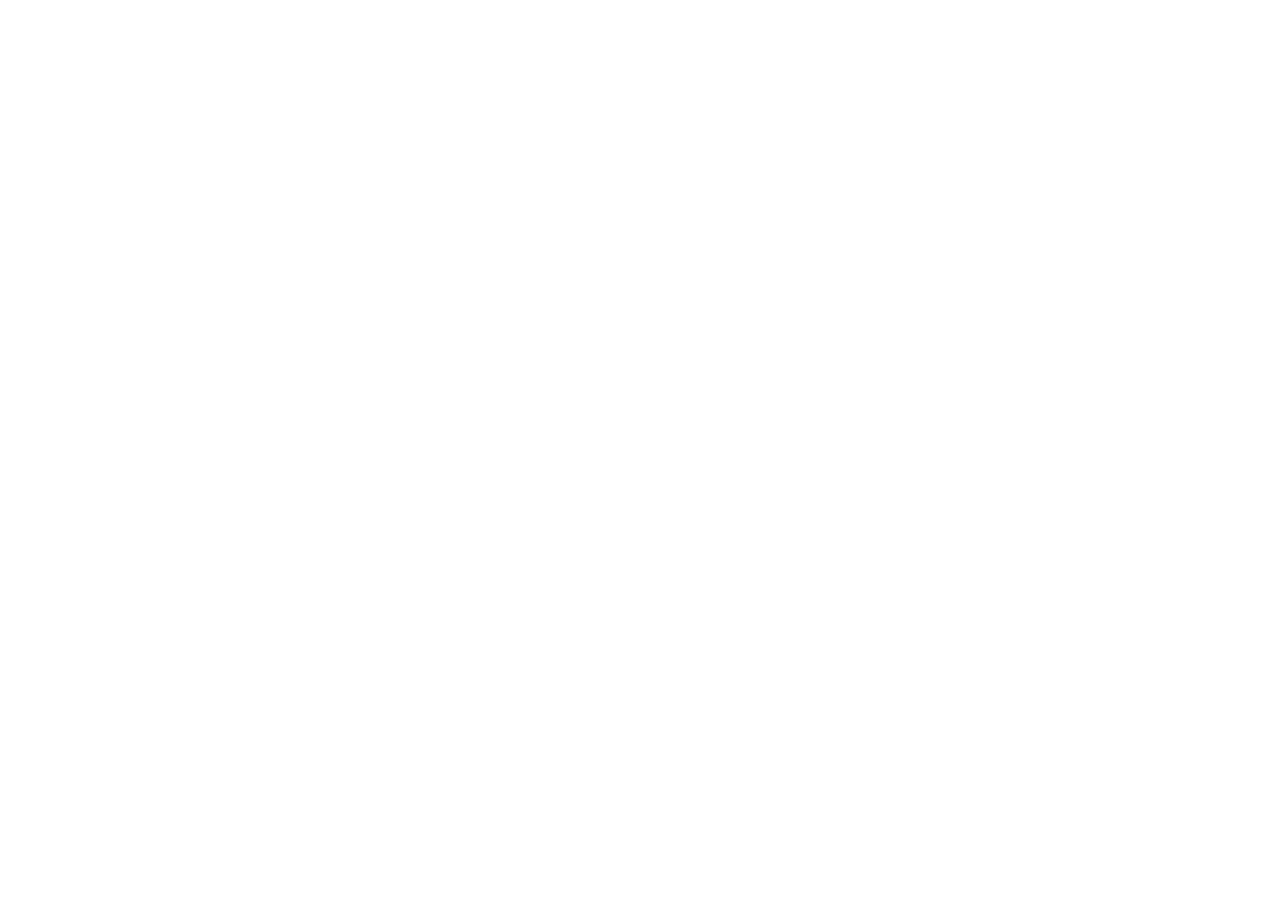
==== index.html @ 7d545d7e "Agregue las secciones" ====
<!DOCTYPE html>
<html lang="en">
<head>
    <meta charset="UTF-8">
    <meta http-equiv="X-UA-Compatible" content="IE=edge">
    <meta name="viewport" content="width=device-width, initial-scale=1.0">
    <link rel="stylesheet" href="./css/styles.css">
    <title>Document</title>
</head>
<body>
    
</body>
</html>
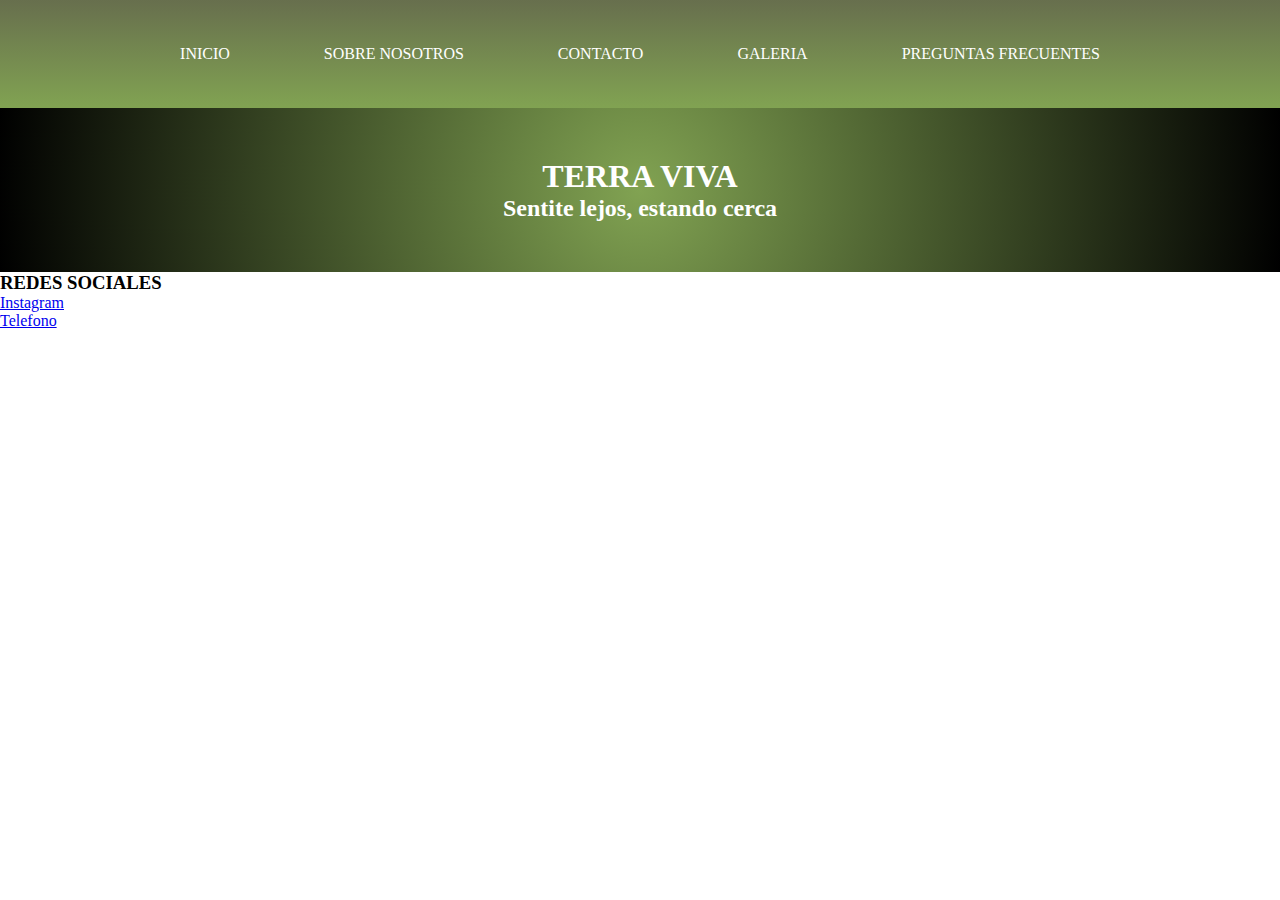
==== commit ae9a522a: "agregue estilo en css al header" ====
--- a/index.html
+++ b/index.html
@@ -5,9 +5,37 @@
     <meta http-equiv="X-UA-Compatible" content="IE=edge">
     <meta name="viewport" content="width=device-width, initial-scale=1.0">
     <link rel="stylesheet" href="./css/styles.css">
-    <title>Document</title>
+    <title>Inicio</title>
 </head>
 <body>
-    
+    <nav>
+        <ul class="menu">
+            <li><a href="">INICIO</a></li>
+            <li><a href="">SOBRE NOSOTROS</a></li>
+            <li><a href="">CONTACTO</a></li>
+            <li><a href="">GALERIA</a></li>
+            <li><a href="">PREGUNTAS FRECUENTES</a></li>
+        </ul>
+    </nav>
+    <div class="presentacion">
+        <h1>TERRA VIVA</h1>
+        <h2>Sentite lejos, estando cerca</h2>
+    </div>
+    <div>
+        
+    </div>
+
+    <footer>
+        <h3 >REDES SOCIALES</h3>
+        <ol>
+            <li>
+                <a href="https://www.instagram.com/" target="_blank">Instagram</a>
+            </li>
+            <li>
+                <a href="tel:+542964518238">Telefono</a>
+            </li>
+
+        </ol>
+    </footer>   
 </body>
 </html>--- a/css/styles.css
+++ b/css/styles.css
@@ -0,0 +1,57 @@
+@import url('https://fonts.googleapis.com/css2?family=Montserrat:wght@200;400;600;800&family=Raleway:wght@200;400;700;900&display=swap');
+
+* {
+    margin: 0;
+    padding: 0;
+}
+
+nav {
+    background: hsla(85, 33%, 48%, 1);
+
+    background: linear-gradient(90deg, hsla(85, 33%, 48%, 1) 0%, hsla(74, 18%, 37%, 1) 99%);
+
+    background: -moz-linear-gradient(90deg, hsla(85, 33%, 48%, 1) 0%, hsla(74, 18%, 37%, 1) 99%);
+
+    background: -webkit-linear-gradient(90deg, hsla(85, 33%, 48%, 1) 0%, hsla(74, 18%, 37%, 1) 99%);
+
+    filter: progid: DXImageTransform.Microsoft.gradient(startColorstr="#81A252", endColorstr="#676F4D", GradientType=1);
+}
+
+.menu {
+    text-align: center;
+}
+
+.menu li {
+    display: inline-block;
+
+}
+
+.menu a {
+    padding: 45px;
+    color: white;
+    text-decoration: none;
+    display: block;
+
+}
+
+.menu a:hover {
+    background: #8BA975;
+}
+
+.presentacion {
+    background: hsla(85, 33%, 48%, 1);
+
+    background: radial-gradient(circle, hsla(85, 33%, 48%, 1) 0%, hsla(0, 0%, 0%, 1) 100%);
+
+    background: -moz-radial-gradient(circle, hsla(85, 33%, 48%, 1) 0%, hsla(0, 0%, 0%, 1) 100%);
+
+    background: -webkit-radial-gradient(circle, hsla(85, 33%, 48%, 1) 0%, hsla(0, 0%, 0%, 1) 100%);
+
+    filter: progid: DXImageTransform.Microsoft.gradient(startColorstr="#81A252", endColorstr="#000000", GradientType=1);
+
+    color: white;
+    text-align: center;
+    padding: 50px;
+
+
+}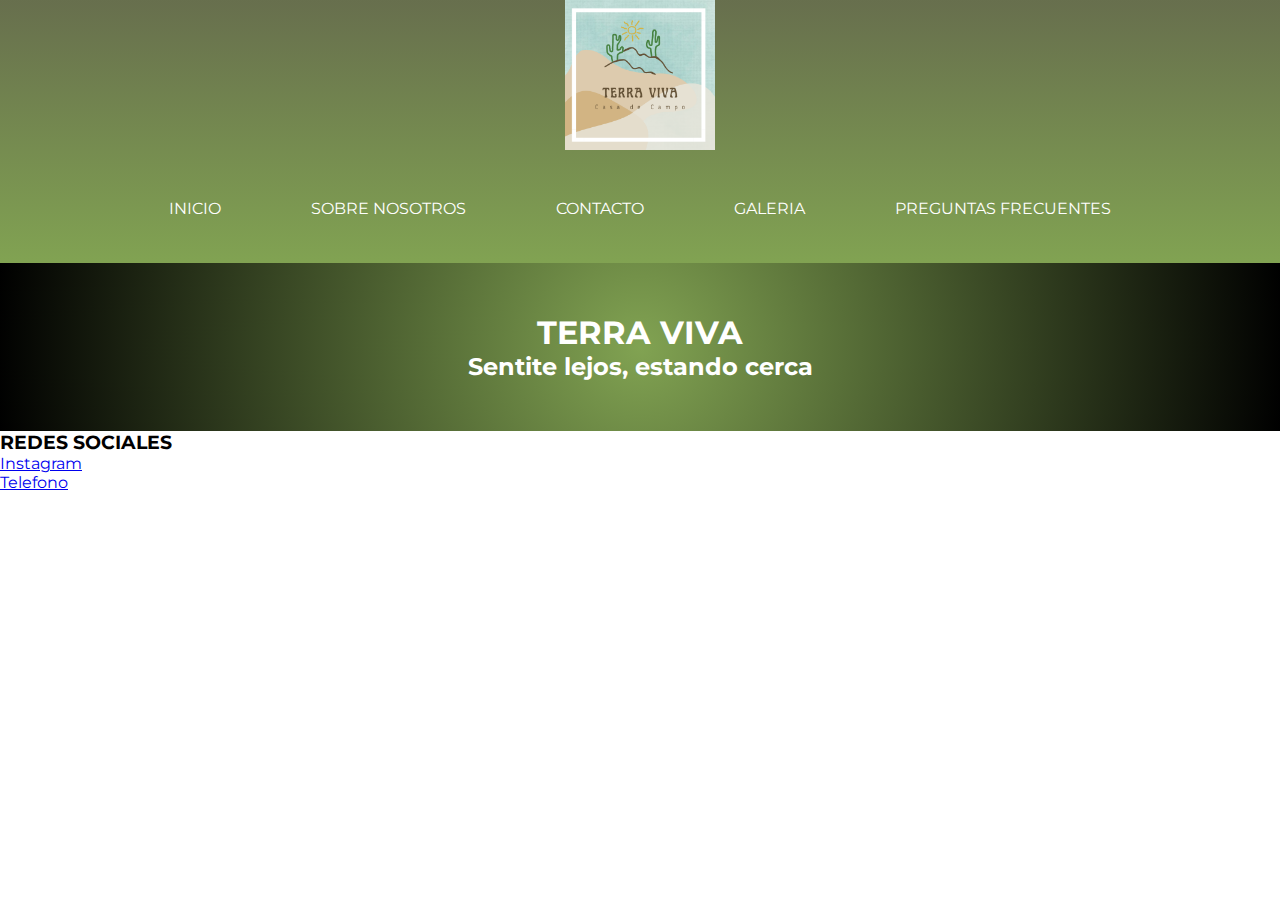
==== commit c29be9f8: "agregue diseño al header" ====
--- a/index.html
+++ b/index.html
@@ -8,22 +8,35 @@
     <title>Inicio</title>
 </head>
 <body>
-    <nav>
-        <ul class="menu">
-            <li><a href="">INICIO</a></li>
-            <li><a href="">SOBRE NOSOTROS</a></li>
-            <li><a href="">CONTACTO</a></li>
-            <li><a href="">GALERIA</a></li>
-            <li><a href="">PREGUNTAS FRECUENTES</a></li>
-        </ul>
-    </nav>
-    <div class="presentacion">
-        <h1>TERRA VIVA</h1>
-        <h2>Sentite lejos, estando cerca</h2>
-    </div>
-    <div>
+    <header class="header-flex">
+        <div>
+            <img src="./recursos/2.png" alt="terra viva logo" class="img-logo">
+        </div>
+        <nav>
+            <ul class="menu">
+                <li><a href="">INICIO</a></li>
+                <li><a href="">SOBRE NOSOTROS</a></li>
+                <li><a href="">CONTACTO</a></li>
+                <li><a href="">GALERIA</a></li>
+                <li><a href="">PREGUNTAS FRECUENTES</a></li>
+            </ul>
+        </nav>
         
-    </div>
+
+    </header>
+    <main>
+        <section class="banner-hero">
+            <div class="presentacion">
+                <h1>TERRA VIVA</h1>
+                <h2>Sentite lejos, estando cerca</h2>
+            </div>
+
+
+        </section>
+
+    </main>
+    
+
 
     <footer>
         <h3 >REDES SOCIALES</h3>
--- a/css/styles.css
+++ b/css/styles.css
@@ -1,11 +1,12 @@
-@import url('https://fonts.googleapis.com/css2?family=Montserrat:wght@200;400;600;800&family=Raleway:wght@200;400;700;900&display=swap');
+@import url('https://fonts.googleapis.com/css2?family=Montserrat:wght@200;400;600;800&display=swap');
 
 * {
     margin: 0;
     padding: 0;
+    font-family: 'Montserrat', sans-serif;
 }
 
-nav {
+.header-flex {
     background: hsla(85, 33%, 48%, 1);
 
     background: linear-gradient(90deg, hsla(85, 33%, 48%, 1) 0%, hsla(74, 18%, 37%, 1) 99%);
@@ -15,10 +16,16 @@
     background: -webkit-linear-gradient(90deg, hsla(85, 33%, 48%, 1) 0%, hsla(74, 18%, 37%, 1) 99%);
 
     filter: progid: DXImageTransform.Microsoft.gradient(startColorstr="#81A252", endColorstr="#676F4D", GradientType=1);
+
+    display: flex;
+    flex-direction: column;
+    align-items: center;
 }
 
 .menu {
+    display: flex;
     text-align: center;
+    justify-content: space-around;
 }
 
 .menu li {
@@ -38,6 +45,10 @@
     background: #8BA975;
 }
 
+.img-logo{
+    width: 150px;
+}
+
 .presentacion {
     background: hsla(85, 33%, 48%, 1);
 
@@ -54,4 +65,11 @@
     padding: 50px;
 
 
-}+}
+
+.banner-hero{
+    background-image: url(../recursos/fondo.jpg)
+    height: 50vh;
+    background-size: cover
+
+
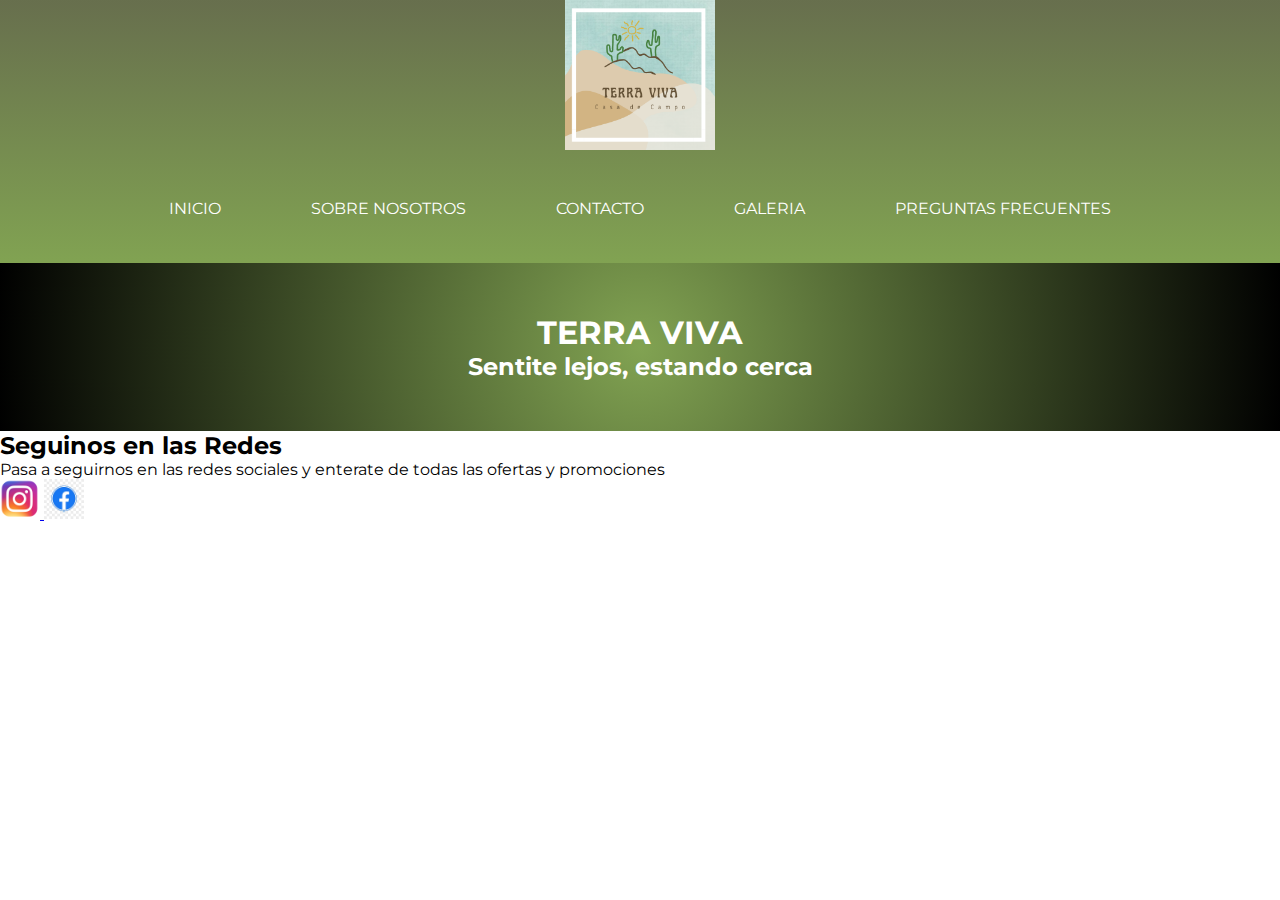
==== commit 1ae9ec69: "agregue el footer" ====
--- a/index.html
+++ b/index.html
@@ -14,39 +14,46 @@
         </div>
         <nav>
             <ul class="menu">
-                <li><a href="">INICIO</a></li>
-                <li><a href="">SOBRE NOSOTROS</a></li>
-                <li><a href="">CONTACTO</a></li>
-                <li><a href="">GALERIA</a></li>
-                <li><a href="">PREGUNTAS FRECUENTES</a></li>
+                <li><a href="./index.html">INICIO</a></li>
+                <li><a href="./secciones/sobre-nosotros.html">SOBRE NOSOTROS</a></li>
+                <li><a href="./secciones/contacto.html">CONTACTO</a></li>
+                <li><a href="./secciones/galeria.html">GALERIA</a></li>
+                <li><a href="./secciones/faq.html">PREGUNTAS FRECUENTES</a></li>
             </ul>
         </nav>
         
 
     </header>
     <main>
-        <section class="banner-hero">
-            <div class="presentacion">
+       
+        <div class="presentacion">
                 <h1>TERRA VIVA</h1>
                 <h2>Sentite lejos, estando cerca</h2>
-            </div>
+        </div>
 
 
-        </section>
+    
 
     </main>
     
 
 
     <footer>
-        <h3 >REDES SOCIALES</h3>
-        <ol>
-            <li>
-                <a href="https://www.instagram.com/" target="_blank">Instagram</a>
-            </li>
-            <li>
-                <a href="tel:+542964518238">Telefono</a>
-            </li>
+        <div class="col_right">
+            <h2>Seguinos en las Redes</h2>
+            <p>Pasa a seguirnos en las redes sociales y enterate de todas las ofertas y promociones</p>
+        </div>
+       <div class="icon">
+        <a href="https://www.instagram.com/" target="_blank">
+            <img src="./recursos/instagram.png" alt="img-ig">
+        </a>
+        <a href="https://www.facebook.com/people/Terra-Viva-Casa-de-Campo/100089227341312/?mibextid=ZbWKwL" target="_blank">
+            <img src="./recursos/facebook.jpg" alt="img-fb">
+        </a>
+        <a href="tel:+542964518238" target="_blank">
+            <img src="./recursos/whatsapp.png" alt="img-wp>
+        </a>
+        
 
         </ol>
     </footer>   
--- a/css/styles.css
+++ b/css/styles.css
@@ -63,13 +63,15 @@
     color: white;
     text-align: center;
     padding: 50px;
+}
 
 
-}
-
-.banner-hero{
-    background-image: url(../recursos/fondo.jpg)
-    height: 50vh;
-    background-size: cover
 
 
+
+
+.icon img{
+    width: 40px;
+    height: 40px;
+    display: inline-block;
+}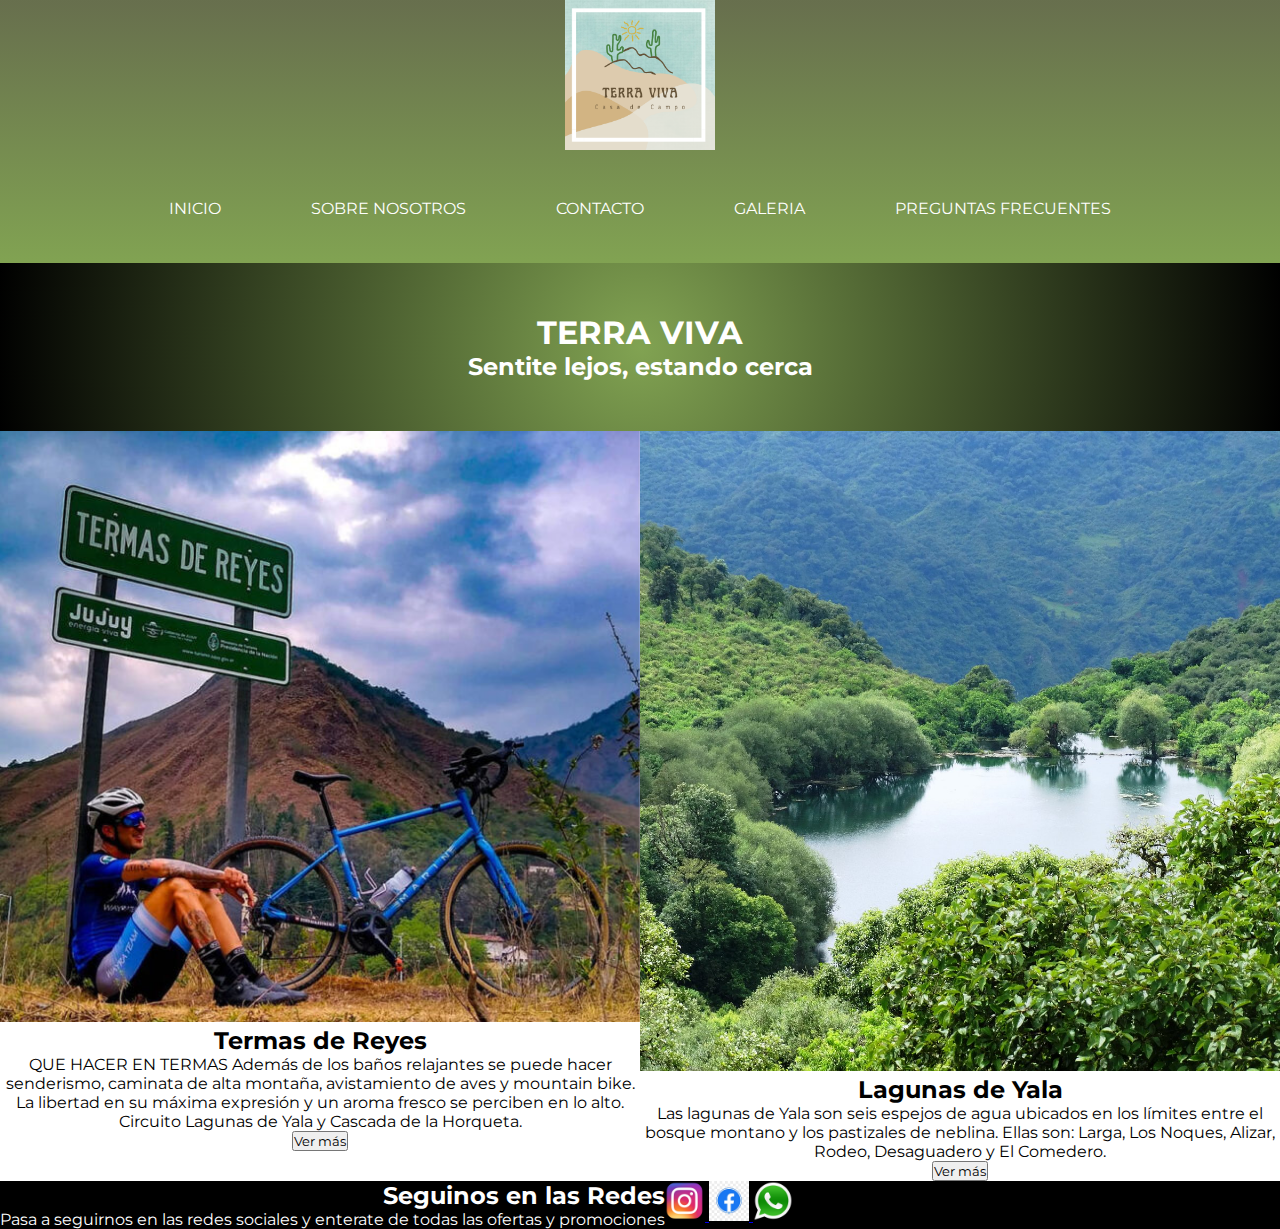
==== commit a7e87d67: "agregre grid" ====
--- a/index.html
+++ b/index.html
@@ -1,5 +1,6 @@
 <!DOCTYPE html>
 <html lang="en">
+
 <head>
     <meta charset="UTF-8">
     <meta http-equiv="X-UA-Compatible" content="IE=edge">
@@ -7,6 +8,7 @@
     <link rel="stylesheet" href="./css/styles.css">
     <title>Inicio</title>
 </head>
+
 <body>
     <header class="header-flex">
         <div>
@@ -21,41 +23,56 @@
                 <li><a href="./secciones/faq.html">PREGUNTAS FRECUENTES</a></li>
             </ul>
         </nav>
-        
-
     </header>
     <main>
-       
         <div class="presentacion">
-                <h1>TERRA VIVA</h1>
-                <h2>Sentite lejos, estando cerca</h2>
+            <h1>TERRA VIVA</h1>
+            <h2>Sentite lejos, estando cerca</h2>
         </div>
+        <section class="prod-grid">
+            <article class="producto"><img src="./recursos/a_termasReyes-13-650x600.jpg" alt="Nombre Producto">
+                <div class="termas">
+                    <h2>Termas de Reyes</h2>
+                    <p>QUE HACER EN TERMAS
+                        Además de los baños relajantes se puede hacer senderismo, caminata de alta montaña, avistamiento
+                        de aves y mountain bike. La libertad en su máxima expresión y un aroma fresco se perciben en lo
+                        alto. Circuito Lagunas de Yala y Cascada de la Horqueta.
+                    </p>
+                </div><button>Ver más</button>
+            </article>    
+            <article class="producto"><img src="./recursos/laguna.jpg" alt="Nombre Producto">
+                <div class="laguna">
+                    <h2>Lagunas de Yala</h2>
+                    <p>Las lagunas de Yala son seis espejos de agua ubicados en los límites entre el bosque montano
+                        y los pastizales de neblina. Ellas son: Larga, Los Noques, Alizar, Rodeo, Desaguadero y El
+                        Comedero.
+                    </p>
+                </div><button>Ver más</button>
+            </article>
+        </section>
+    </main>
 
 
-    
-
-    </main>
-    
-
-
-    <footer>
+    <footer class="footer">
         <div class="col_right">
             <h2>Seguinos en las Redes</h2>
             <p>Pasa a seguirnos en las redes sociales y enterate de todas las ofertas y promociones</p>
         </div>
-       <div class="icon">
-        <a href="https://www.instagram.com/" target="_blank">
-            <img src="./recursos/instagram.png" alt="img-ig">
-        </a>
-        <a href="https://www.facebook.com/people/Terra-Viva-Casa-de-Campo/100089227341312/?mibextid=ZbWKwL" target="_blank">
-            <img src="./recursos/facebook.jpg" alt="img-fb">
-        </a>
-        <a href="tel:+542964518238" target="_blank">
-            <img src="./recursos/whatsapp.png" alt="img-wp>
-        </a>
-        
+        <div class="icon">
+            <a href="https://www.instagram.com/" target="_blank">
+                <img src="./recursos/instagram.png" alt="img-ig">
+            </a>
+            <a href="https://www.facebook.com/people/Terra-Viva-Casa-de-Campo/100089227341312/?mibextid=ZbWKwL"
+                target="_blank">
+                <img src="./recursos/facebook.jpg" alt="img-fb">
+            </a>
+            <a href="tel:+2964518238" target="_blank">
+                <img src="./recursos/whatsapp.png" alt="img-fb">
+            </a>
 
-        </ol>
-    </footer>   
+        </div>
+
+    </footer>
 </body>
+
 </html>--- a/css/styles.css
+++ b/css/styles.css
@@ -65,9 +65,27 @@
     padding: 50px;
 }
 
+.producto{
+    width: 50vw;
+    text-align: center;
+    /* margin: .5rem; */
+}
 
+.producto img{
+    width: 50vw;
+}
+.prod-grid{
+    display: grid;
+    grid-template-columns: repeat(2, 1fr);
+    
+}
 
-
+.footer{
+    display: flex;
+    text-align: right;
+    background-color: black;
+    color: white;
+}
 
 
 .icon img{
